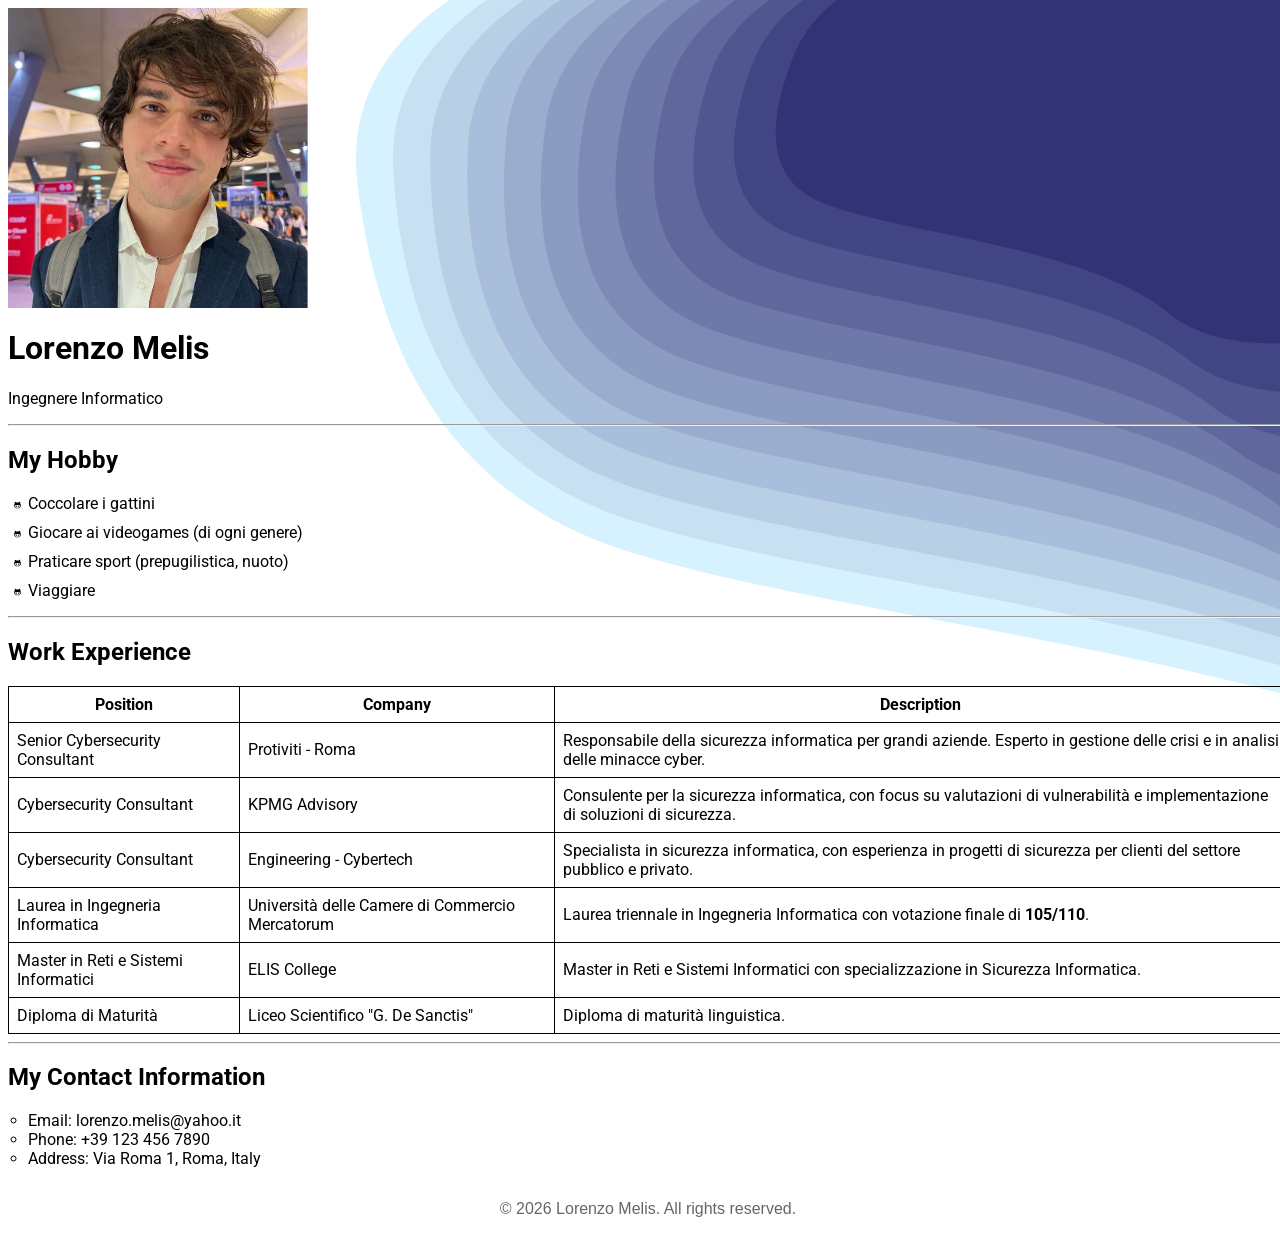
==== index.html @ 49331222 "Add files via upload" ====
<!DOCTYPE html>
<html lang="en">
<head>
    <meta charset="UTF-8">
    <meta http-equiv="X-UA-Compatible" content="IE=edge">
    <meta name="viewport" content="width=device-width, initial-scale=1.0">
    <link rel="stylesheet" href="style.css">
    <title>Presentazione personale</title>
</head>
<body>
    <img src="./assets/foto.jpeg" alt="Foto personale"/>
    <h1>Lorenzo Melis</h1>
    <p>Ingegnere Informatico</p>
    <hr>
    <h2>My Hobby</h2>
    <ul class="lista-hobby">
        <li>Coccolare i gattini</li>
        <li>Giocare ai videogames (di ogni genere)</li>
        <li>Praticare sport (prepugilistica, nuoto)</li>
        <li>Viaggiare</li>
    </ul>
    <hr>
    <h2>Work Experience</h2>
    <table class="work-experience">
        <tr>
            <th>Position</th>
            <th>Company</th>
            <th>Description</th>
        </tr>
        <tr>
            <td>Senior Cybersecurity Consultant</td>
            <td>Protiviti - Roma</td>
            <td>Responsabile della sicurezza informatica per grandi aziende. Esperto in gestione delle crisi e in analisi delle minacce cyber.</td>
        </tr>
        <tr>
            <td>Cybersecurity Consultant</td>
            <td>KPMG Advisory</td>
            <td>Consulente per la sicurezza informatica, con focus su valutazioni di vulnerabilità e implementazione di soluzioni di sicurezza.</td>
        </tr>
        <tr>
            <td>Cybersecurity Consultant</td>
            <td>Engineering - Cybertech</td>
            <td>Specialista in sicurezza informatica, con esperienza in progetti di sicurezza per clienti del settore pubblico e privato.</td>
        </tr>
        <tr>
            <td>Laurea in Ingegneria Informatica</td>
            <td>Università delle Camere di Commercio Mercatorum</td>
            <td>Laurea triennale in Ingegneria Informatica con votazione finale di <b>105/110</b>.</td>
        </tr>
        <tr>
            <td>Master in Reti e Sistemi Informatici</td>
            <td>ELIS College</td>
            <td>Master in Reti e Sistemi Informatici con specializzazione in Sicurezza Informatica.</td>
        </tr>
        <tr>
            <td>Diploma di Maturità</td>
            <td>Liceo Scientifico "G. De Sanctis"</td>
            <td>Diploma di maturità linguistica.</td>
        </tr>
    </table>
</body>
<hr>
<h2>My Contact Information</h2>
<ul class="contact-info">
    <li>Email: lorenzo.melis@yahoo.it</li>
    <li>Phone: +39 123 456 7890</li>
    <li>Address: Via Roma 1, Roma, Italy</li>
</ul>
<footer>
    <p>&copy; 2026 Lorenzo Melis. All rights reserved.</p>
</footer>
</html>
---- style.css ----
@import url('https://fonts.googleapis.com/css2?family=Roboto:ital,wght@0,100..900;1,100..900&display=swap');


body {
     font-family: "Roboto", sans-serif;
  font-optical-sizing: auto;
  font-weight: 400;
  font-style: normal;
  background-image: url('./assets/coolbackgrounds-topography-micron.svg');
    background-size: cover;
  width: 100%;
}

img {
    width: 300px;
    display: flex;
    justify-content: center;
}

table {
    width: 100%;
    border-collapse: collapse;
    margin-top: 1rem;
}

footer {
    text-align: center; 
    color: #666;
    font-family: Arial, sans-serif;
    margin-top: 2rem;
}

.lista-hobby {
    padding-left: 20px;
    list-style-image: url('./assets/logo-octocat.svg');
}

.lista-hobby li {
        margin-bottom: 10px;
    }

.work-experience th, .work-experience td {
    border: 1px solid #000000;
    padding: 8px;
    table-layout: fixed;
}

.contact-info {
    list-style-type: circle;
    padding-left: 20px;
}
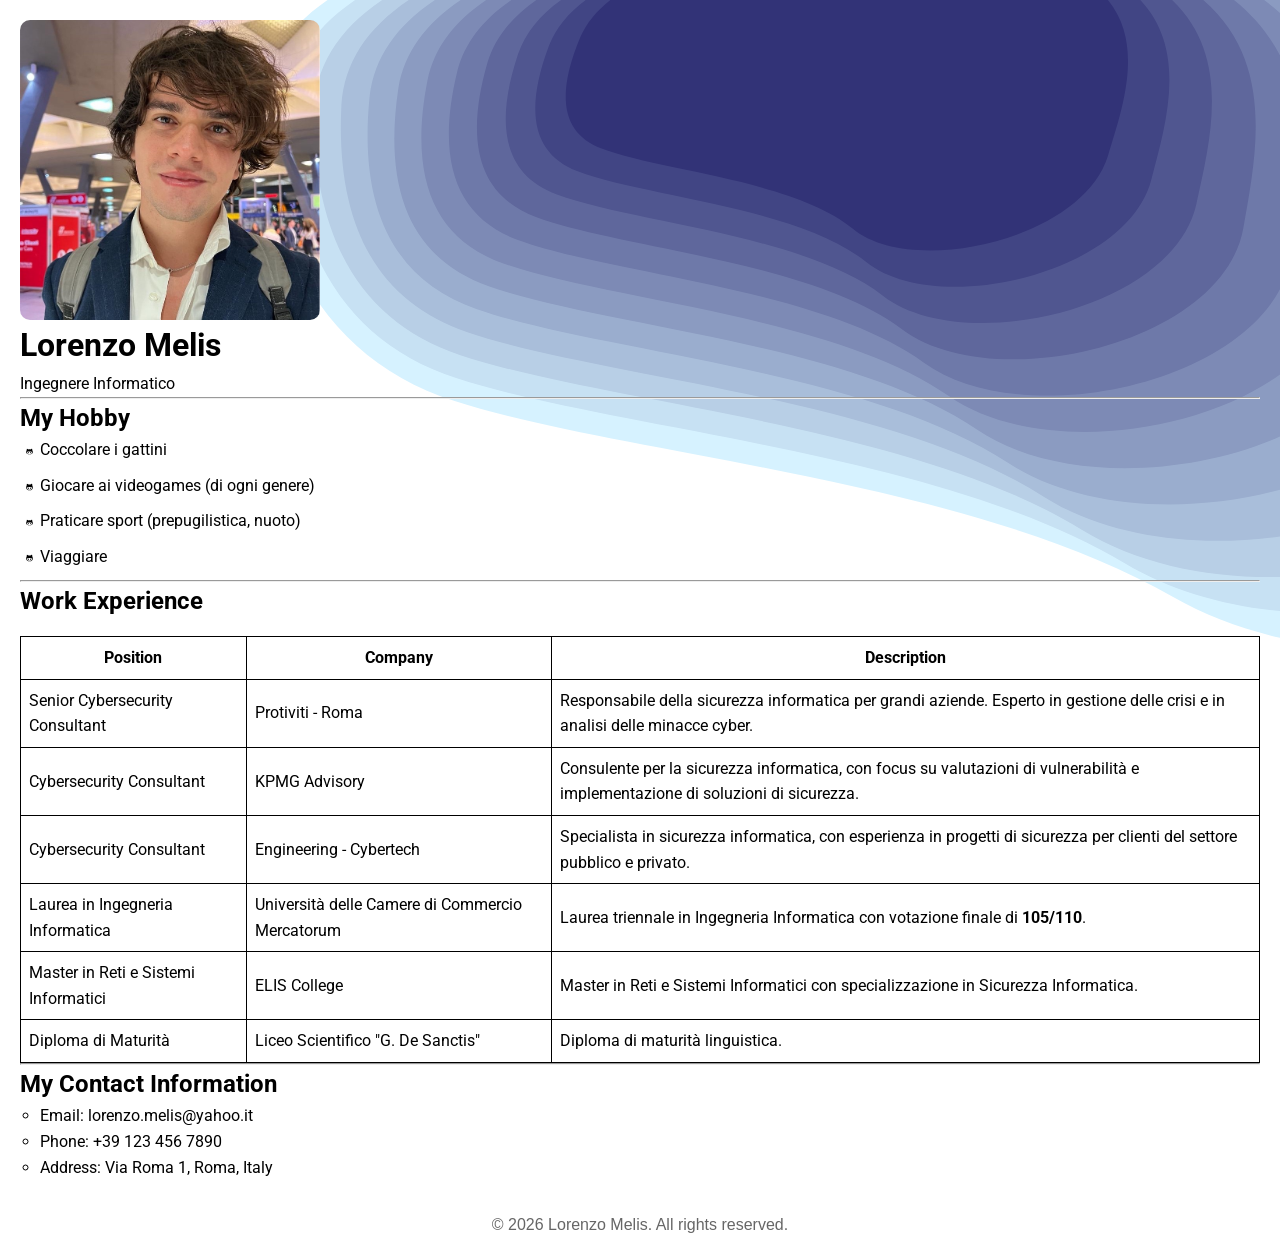
==== commit 9665583c: "Update index.html" ====
--- a/index.html
+++ b/index.html
@@ -5,6 +5,7 @@
     <meta http-equiv="X-UA-Compatible" content="IE=edge">
     <meta name="viewport" content="width=device-width, initial-scale=1.0">
     <link rel="stylesheet" href="style.css">
+    <link rel="stylesheet" href="https://necolas.github.io/normalize.css/8.0.1/normalize.css" />
     <title>Presentazione personale</title>
 </head>
 <body>
@@ -69,4 +70,4 @@
 <footer>
     <p>&copy; 2026 Lorenzo Melis. All rights reserved.</p>
 </footer>
-</html>+</html>
--- a/style.css
+++ b/style.css
@@ -1,20 +1,32 @@
 @import url('https://fonts.googleapis.com/css2?family=Roboto:ital,wght@0,100..900;1,100..900&display=swap');
 
+* {
+  margin: 0;
+  padding: 0;
+  box-sizing: border-box;
+}
 
 body {
-     font-family: "Roboto", sans-serif;
+  font-family: "Roboto", sans-serif;
   font-optical-sizing: auto;
   font-weight: 400;
   font-style: normal;
   background-image: url('./assets/coolbackgrounds-topography-micron.svg');
-    background-size: cover;
+  background-size: cover;
+  background-attachment: fixed;
   width: 100%;
+  max-width: 100%;
+  padding: 20px;
+  font-size: 16px;
+  line-height: 1.6;
 }
 
 img {
-    width: 300px;
-    display: flex;
-    justify-content: center;
+    width: 100%;
+    max-width: 300px;
+    display: block;
+    height: auto;
+    border-radius: 10px;
 }
 
 table {
@@ -48,4 +60,121 @@
 .contact-info {
     list-style-type: circle;
     padding-left: 20px;
+}
+
+/* Media Queries per Mobile e Tablet */
+
+/* Tablet (da 768px a 1024px) */
+@media (max-width: 1024px) {
+    body {
+        padding: 15px;
+        font-size: 15px;
+    }
+    
+    img {
+        max-width: 250px;
+    }
+    
+    .work-experience th, .work-experience td {
+        padding: 6px;
+        font-size: 14px;
+    }
+    
+    h1 {
+        font-size: 28px;
+    }
+    
+    h2 {
+        font-size: 22px;
+    }
+}
+
+/* Smartphone (da 480px a 767px) */
+@media (max-width: 767px) {
+    body {
+        padding: 12px;
+        font-size: 14px;
+    }
+    
+    img {
+        max-width: 200px;
+    }
+    
+    h1 {
+        font-size: 24px;
+        margin-top: 15px;
+        margin-bottom: 10px;
+    }
+    
+    h2 {
+        font-size: 18px;
+        margin-top: 15px;
+    }
+    
+    p {
+        font-size: 14px;
+    }
+    
+    /* Tabella scrollabile su mobile */
+    table {
+        display: block;
+        overflow-x: auto;
+        white-space: nowrap;
+    }
+    
+    .work-experience th, .work-experience td {
+        padding: 5px 4px;
+        font-size: 12px;
+        border: 1px solid #000000;
+    }
+    
+    .lista-hobby {
+        padding-left: 20px;
+    }
+    
+    .lista-hobby li {
+        margin-bottom: 8px;
+        font-size: 13px;
+    }
+}
+
+/* Telefoni molto piccoli (meno di 480px) */
+@media (max-width: 479px) {
+    body {
+        padding: 10px;
+        font-size: 13px;
+    }
+    
+    img {
+        max-width: 180px;
+    }
+    
+    h1 {
+        font-size: 20px;
+        margin-top: 10px;
+        margin-bottom: 8px;
+    }
+    
+    h2 {
+        font-size: 16px;
+        margin-top: 12px;
+    }
+    
+    p {
+        font-size: 13px;
+    }
+    
+    .work-experience th, .work-experience td {
+        padding: 4px 3px;
+        font-size: 11px;
+    }
+    
+    .lista-hobby {
+        padding-left: 15px;
+    }
+    
+    .lista-hobby li {
+        margin-bottom: 6px;
+        font-size: 12px;
+    }
 }
